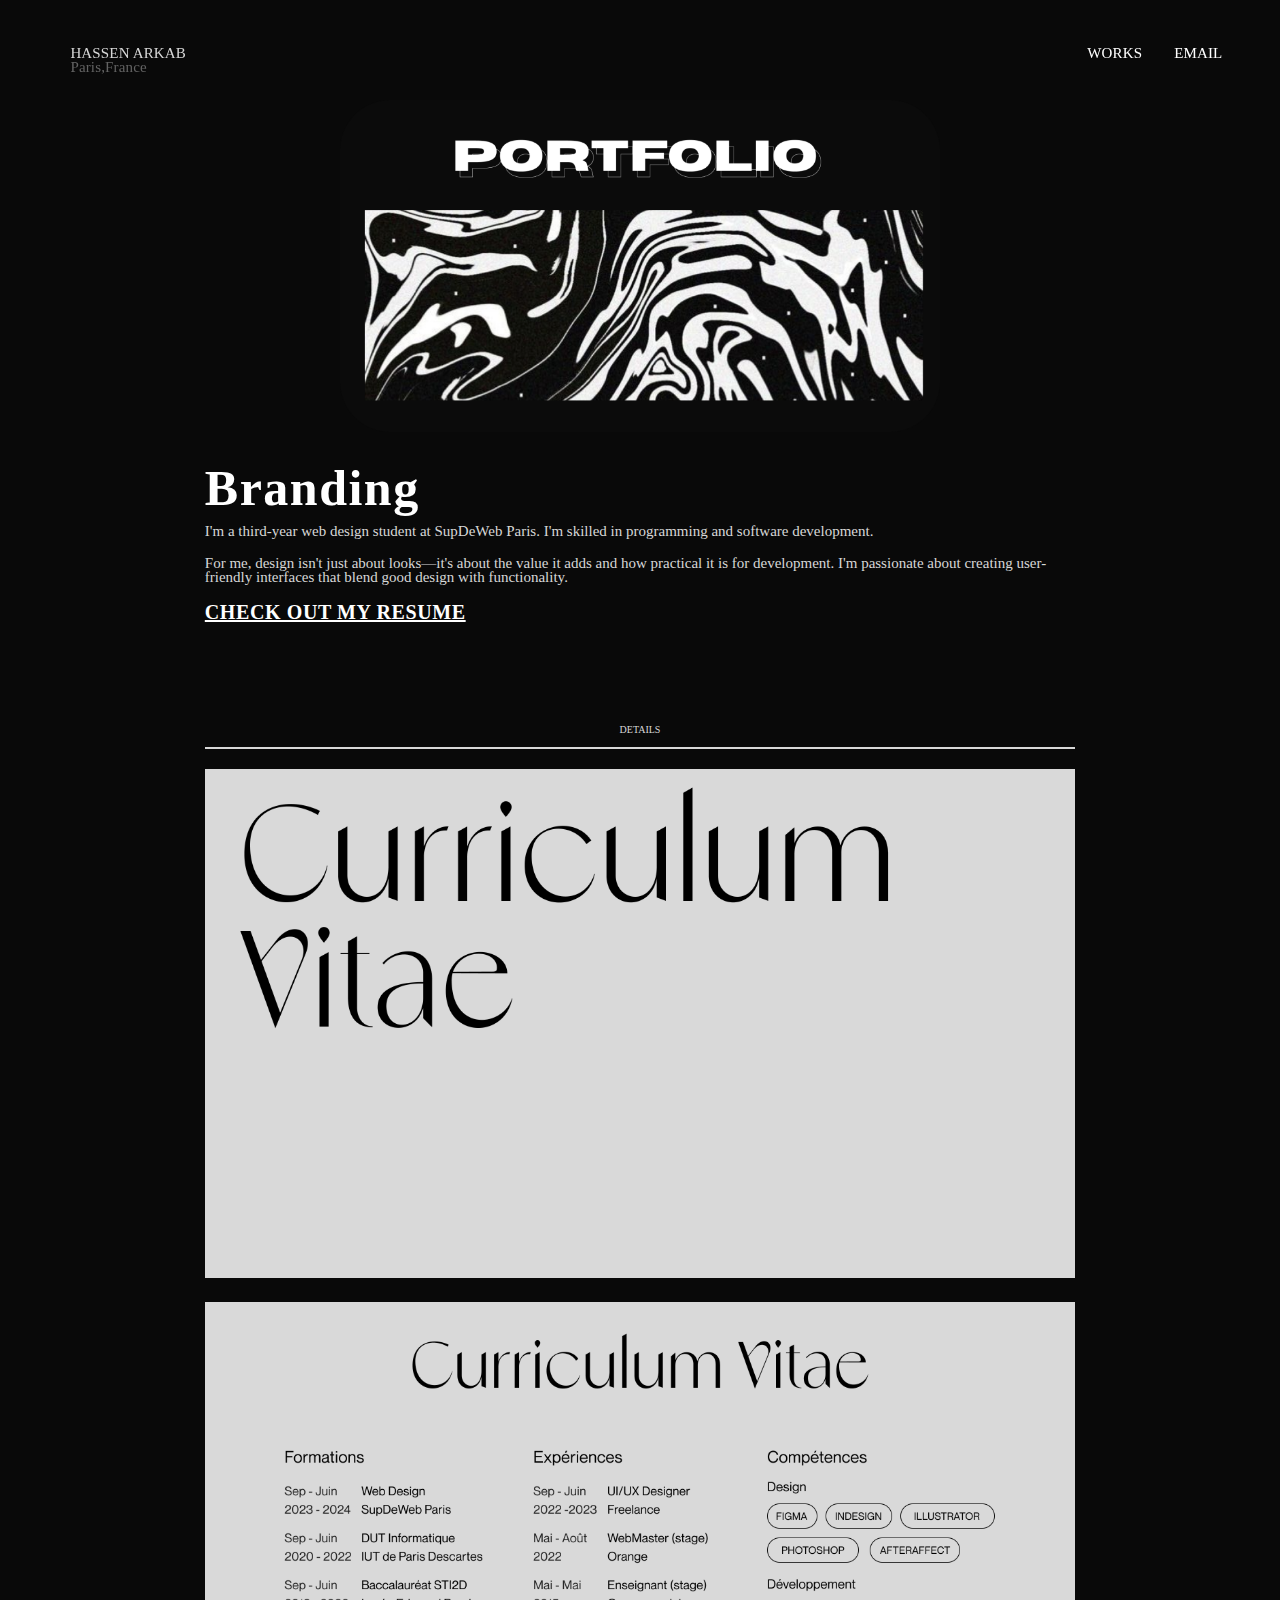
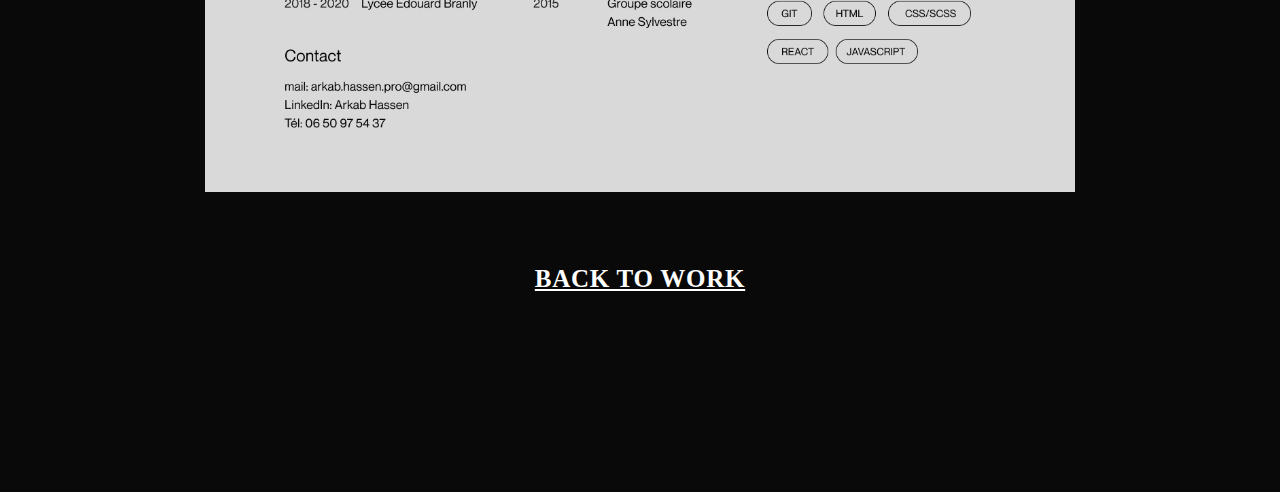
==== Branding.html @ f5dcfbe3 "modf" ====
<!DOCTYPE html>
<html lang="en">
<head>
    <meta charset="UTF-8">
    <meta name="viewport" content="width=device-width, initial-scale=1.0">
    <link rel="stylesheet" href="css/styles.css">
    <title>Branding</title>
</head>
<body>

    <div class="navbar text-style">
        <a href="index.html"> <h1>HASSEN ARKAB <br> <span>Paris,France</span></h1></a>
        <div class="nav">
            <a href="Work.html">WORKS</a>
            <a href='mailto:arkab94@gmail.com'>EMAIL</a>
        </div>
    </div>
    
    <div class="Pres">

        <div class="image-portfolio">
            <img src="img/Portfolio-image.png" alt="Portfolio Image">
        </div>

        <h2 class="H1">Branding</h2>
        <p class="txt">I'm a third-year web design student at SupDeWeb Paris. I'm skilled in programming and software development.  </p><br>
        <p class="txt">For me, design isn't just about looks—it's about the value it adds and how practical it is for development. I'm passionate about creating user-friendly interfaces that blend good design with functionality.</p><br>
        <a href="img/CV_ARKAB_Hassen.pdf" download="CV" class="lien-projet">CHECK OUT MY RESUME</a>
    </div>

    

    <div class="second-page">

        <div class="separator">
            <p class="H4">DETAILS</p>
            <div class="ligne"></div>
        </div>

        <div class="images-affiche">
            <img src="img/cv1.png" alt="Mockup 1">
            <img src="img/cv.png" alt="Mockup 1">
        </div>

        <a href="Work.html" class="lien-projet lien-footer">BACK TO WORK</a>


    </div>

    

</body>
</html>
---- css/styles.css ----
body{
    background-color: rgb(9, 9, 9);
    color: #FFFFFF;
  }

*{
    padding: 0;
    margin: 0;
    scroll-behavior:smooth;
}

::-webkit-scrollbar {
    display: none;
}

a{
    text-decoration: none;
    color: #FFFFFF;
}

.navbar{
    padding: 0px 5.5vw;
    position: fixed;
    width: 90%;
    display: flex;
    flex-flow: row nowrap;
    align-items: flex-start;
    justify-content: space-between;
    top: 46px;
  
}

.nav{
    display: flex;
    -webkit-box-align: center;
    align-items: center;
}

.text-style{
    font-family: 'Designer';
    font-style: normal;
    font-weight: 400;
    font-size: 15px;
    line-height: 14px;
    letter-spacing: 0.01em;
    text-transform: capitalize;
    text-decoration: none;
    color: #D7D7D7;
}

.nav a{
    margin-left: 32px;
}

.navbar h1{
    font-size: min(3dvw, 15px);
    font-family: 'Designer';
    font-style: normal;
    font-weight: 400;
    line-height: 14px;
    letter-spacing: 0.01em;
    text-transform: capitalize;
    text-decoration: none;
    color: #D7D7D7;
    
}

.navbar h1 span{
    color: #626262;

}



.home-page{
    width: 70%;
    margin-left: auto;
    margin-right: auto;
    height: 90vh;
    padding-bottom: 5vh;
    display: flex;
    -webkit-box-align: center;
    align-items: center;
    -webkit-box-pack: center;
    justify-content: center;
    position: relative;
    padding: 0px;

}

.home-text{
    position: relative;
    display: flex;
    flex-flow: column wrap;
    width: 100%;

}

.text{
    width: auto;
    letter-spacing: 0.03em;
    font-size: min(6dvw, 50px);
    line-height: 1.05;
    font-family: 'Horizon';
    font-weight: bold;
}

.first-line{
    text-align: start;
}

.second-line{
    text-align: right;
}

.third-line{
    position: relative;
    padding-left: 15%;
}

.important{
    color: #9793BF;
}

.second-page{
    margin-top: 100px;
    padding: 0px 16vw;
    text-align: center;
    display: flex;
    flex-flow: column nowrap;
    -webkit-box-align: center;
    align-items: center;
    gap: 50px;
    overflow: hidden;
}



.H1{
    width: auto;
    letter-spacing: 0.03em;
    font-size: min(6dvw, 50px);
    line-height: 1.05;
    font-family: 'Horizon';
    font-weight: bold;

}


.H3{
    font-family: 'Neue Montreal';
    font-weight: 700;
    font-size: 24px;
    line-height: 31px; 
    letter-spacing: 0.01em;
    color: #FFFFFF;
    width: auto;
    font-size: min(4dvw, 30px);
    
}

.H3 span{
    font-family: 'Designer';
    font-weight: 400;
    font-size: 25px;
    line-height: 23px;
    text-transform: capitalize;
    color: #9793BF;
    width: auto;
    font-size: min(4dvw, 30px);
}

.button{
    border: 1px solid #D9D9D9;
    background-color: #D9D9D9;
    border-radius: 30px;
    padding: 16px 32px;
    color: black;
    font-family: 'Neue Montreal';
    font-size: 16px;
}

.H4{
    font-family: 'Neue Montreal';
    font-style: normal;
    font-weight: 400;
    font-size: 10px;
    line-height: 14px;
    color: #D7D7D7;
}

.separator{
    width: 100%;
    margin-bottom: -30px;
}

.ligne{
    margin-top: 10px;
    
    border: 1px solid #D7D7D7;
}

.txt{
    font-family: 'Neue Montreal';
    font-style: normal;
    font-weight: 400;
    font-size: 15px;
    line-height: 14px;
    color: #D7D7D7;
}

.category{
    display: flex;
    flex-direction: row;
    flex-wrap: wrap;
    justify-content: space-evenly;
}

.category .txt{
    text-decoration: underline;
}

.box-category{
    border: 1px solid #D9D9D9;
    border-radius: 24px;
    width: 220px;
    height: 150px;
    margin: 15px;
    padding: 10px;
    display: flex;
    flex-direction: column;    
    justify-content: space-evenly;
}


.third-page{
    margin-top: 170px;
    padding: 0px 16vw;
    text-align: center;
    display: flex;
    flex-flow: column nowrap;
    -webkit-box-align: center;
    align-items: center;
    gap: 50px;
    
}

.socials{
    width: 100%;
    display: flex;
    flex-direction: row;
    justify-content: space-evenly;
    margin-bottom: 100px;

}

.socials .txt{
    font-size: min(2dvw, 15px);
}

.third-page .H3{
    margin-top: 250px;
    margin-bottom: 200px;
    font-family: 'Neue Montreal';
    
    font-weight: 700;
    font-size: 75px;
    line-height: 80px; 
    letter-spacing: 0.01em;
    color: #FFFFFF;
    
}

.third-page .H3 span{
    font-family: 'Designer';
    font-weight: 400;
    font-size: 75px;
    line-height: 23px;
    text-transform: capitalize;
    color: #9793BF;
}


.anim{
    display:flex;
    flex-flow: row;
    flex-wrap: wrap;
    justify-content: flex-end;
    width: auto;
    margin: 0px -16vw;

}

.anim-text{

    color: #3A3A3A;
    font-family: "Neue Montreal";
    font-size: 80px;
    font-weight: 800;
    text-transform: uppercase;
    width: 100%;
    transform: translateX(100%);
    animation: move 11s linear infinite;
    white-space: nowrap;

}

  @keyframes move {
    to { transform: translateX(-100%); }
  }


.discover{
    position: absolute;
    bottom: -320px;
    left: 50%;
    transform: translateX(-50%);
    display: flex;
    -webkit-box-align: center;
    align-items: center;
    flex-direction: column;
}

@media (min-width: 1300px){
    .home-page{
        width: 900px;
    }
}

@media (max-width: 1100px){
    .home-page{
        width: 80%;
    }
}

@media (max-width: 900px){
    .home-page{
        width: 90%;
    }
}





/* WORK PAGE*/

.row{

    display: flex;
    margin-top: 150px;
    flex-direction: column;
    flex-wrap: wrap;
    gap: 16px;
    justify-content: center;
    align-items: center;


}



.w-page{
    padding: 0px 15vw;
    display: flex;
    margin-top: 150px;
    flex-direction: row;
    flex-wrap: wrap;
    gap: 16px;


}


.project{
    display: flex;
    justify-content: center;
    align-items: center;
    flex-direction: column;
    flex: 1 1 calc(50% - 16px);
    margin-bottom: 50px;
 
}



.r-work{
    width: 100%;

}
    




/* PROJECT PAGE*/


.Pres{
    margin-top: 100px;
    padding: 0px 16vw;
}


.image-portfolio{
    display: flex;
    justify-content: center;
}

.image-portfolio img{
    width: 100%;
    max-width: 600px;
    height: auto;
}

.Pres .H1{
    margin-top: 30px;
    margin-bottom: 10px;
}
 
.lien-projet{
    text-decoration:underline;
    letter-spacing: 0.03em;
    font-size: min(6dvw, 20px);
    line-height: 1.05;
    font-family: 'Neue Montreal';
    font-weight: bold;

}

.lien-footer{
    font-size: min(6dvw, 25px);
    margin-bottom: 200px;

}

.images-maquette {
    display: flex;
    justify-content: space-between;
    flex-wrap: wrap;
}

.images-maquette img {
    width: 32%;
    margin-bottom: 20px;
}

.images-affiche img {
    width: 100%;
    margin-bottom: 20px;
}
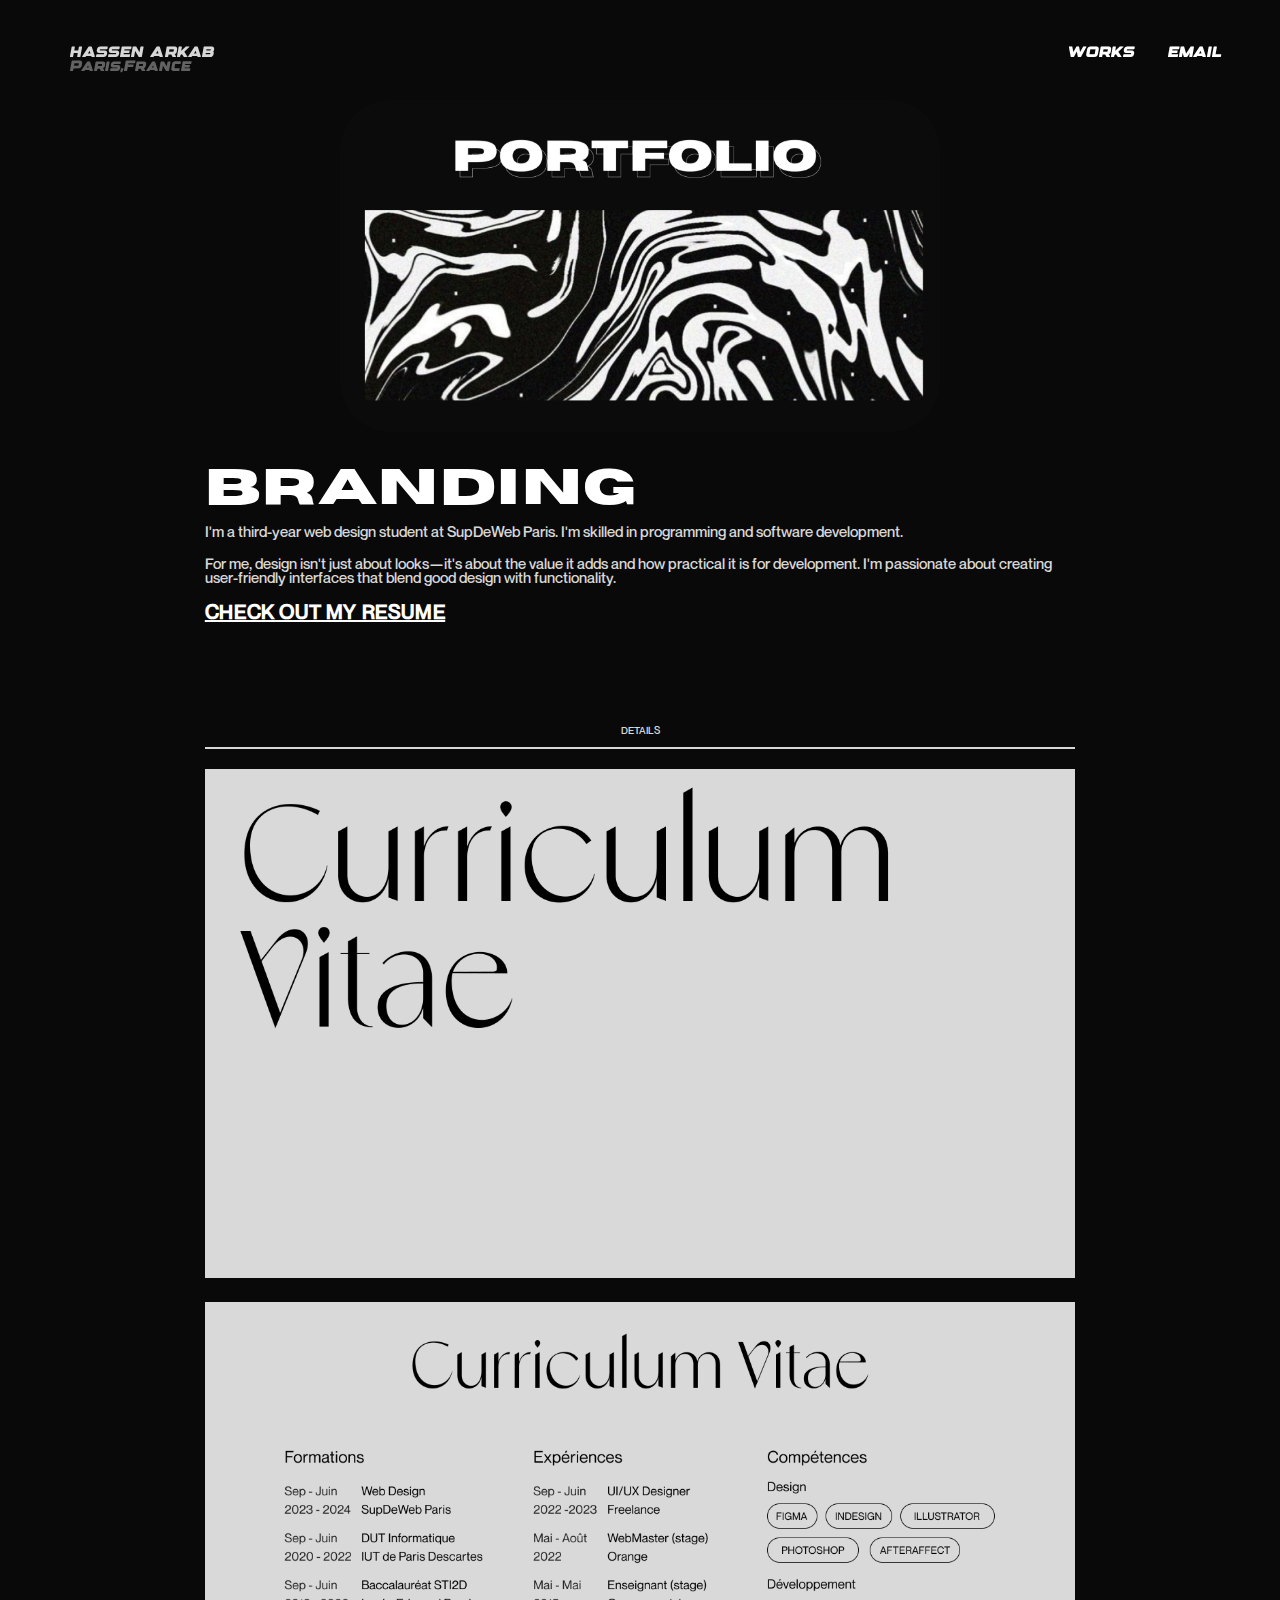
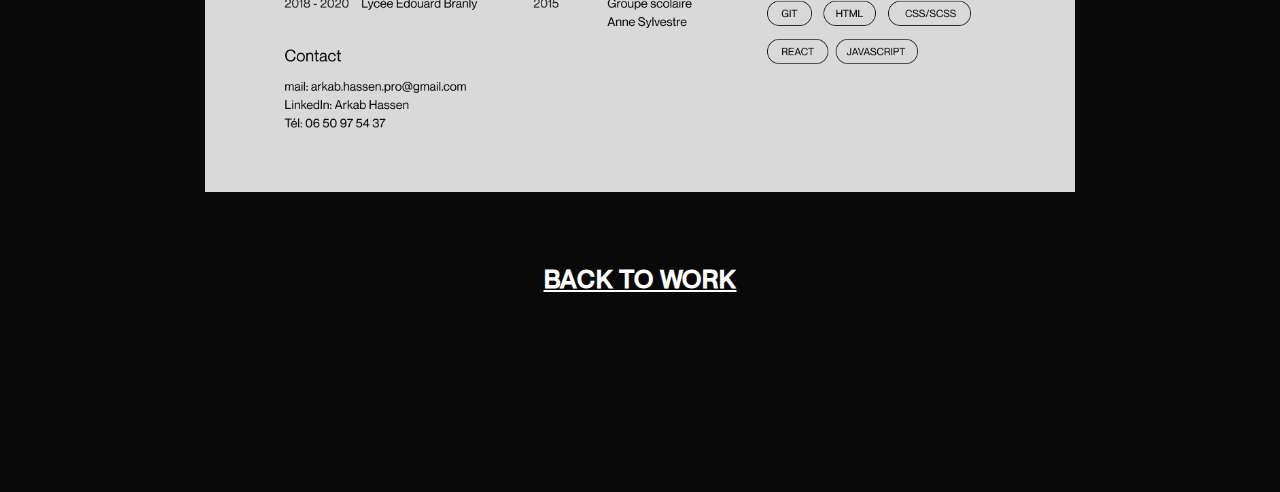
==== commit 84d80cd4: "description" ====
--- a/Branding.html
+++ b/Branding.html
@@ -3,6 +3,7 @@
 <head>
     <meta charset="UTF-8">
     <meta name="viewport" content="width=device-width, initial-scale=1.0">
+    <meta name="description" content="Discover the brand identity projects by Hassen Arkab. A Paris-based designer, Hassen excels in crafting unique and impactful brand identities to enhance your business presence.">
     <link rel="stylesheet" href="css/styles.css">
     <title>Branding</title>
 </head>
--- a/css/styles.css
+++ b/css/styles.css
@@ -1,13 +1,29 @@
-body{
-    background-color: rgb(9, 9, 9);
-    color: #FFFFFF;
-  }
+@font-face {
+    font-family: 'Designer';
+    src: url(../font/Designer.otf);
+}
+
+@font-face {
+    font-family: 'Horizon';
+    src: url(../font/horizon.otf);
+}
+
+@font-face {
+    font-family: 'Neue Montreal';
+    src: url(../font/NeueMontreal-Medium.otf);
+}
 
 *{
     padding: 0;
     margin: 0;
     scroll-behavior:smooth;
 }
+
+body{
+    background-color: rgb(9, 9, 9);
+    color: #FFFFFF;
+}
+
 
 ::-webkit-scrollbar {
     display: none;
